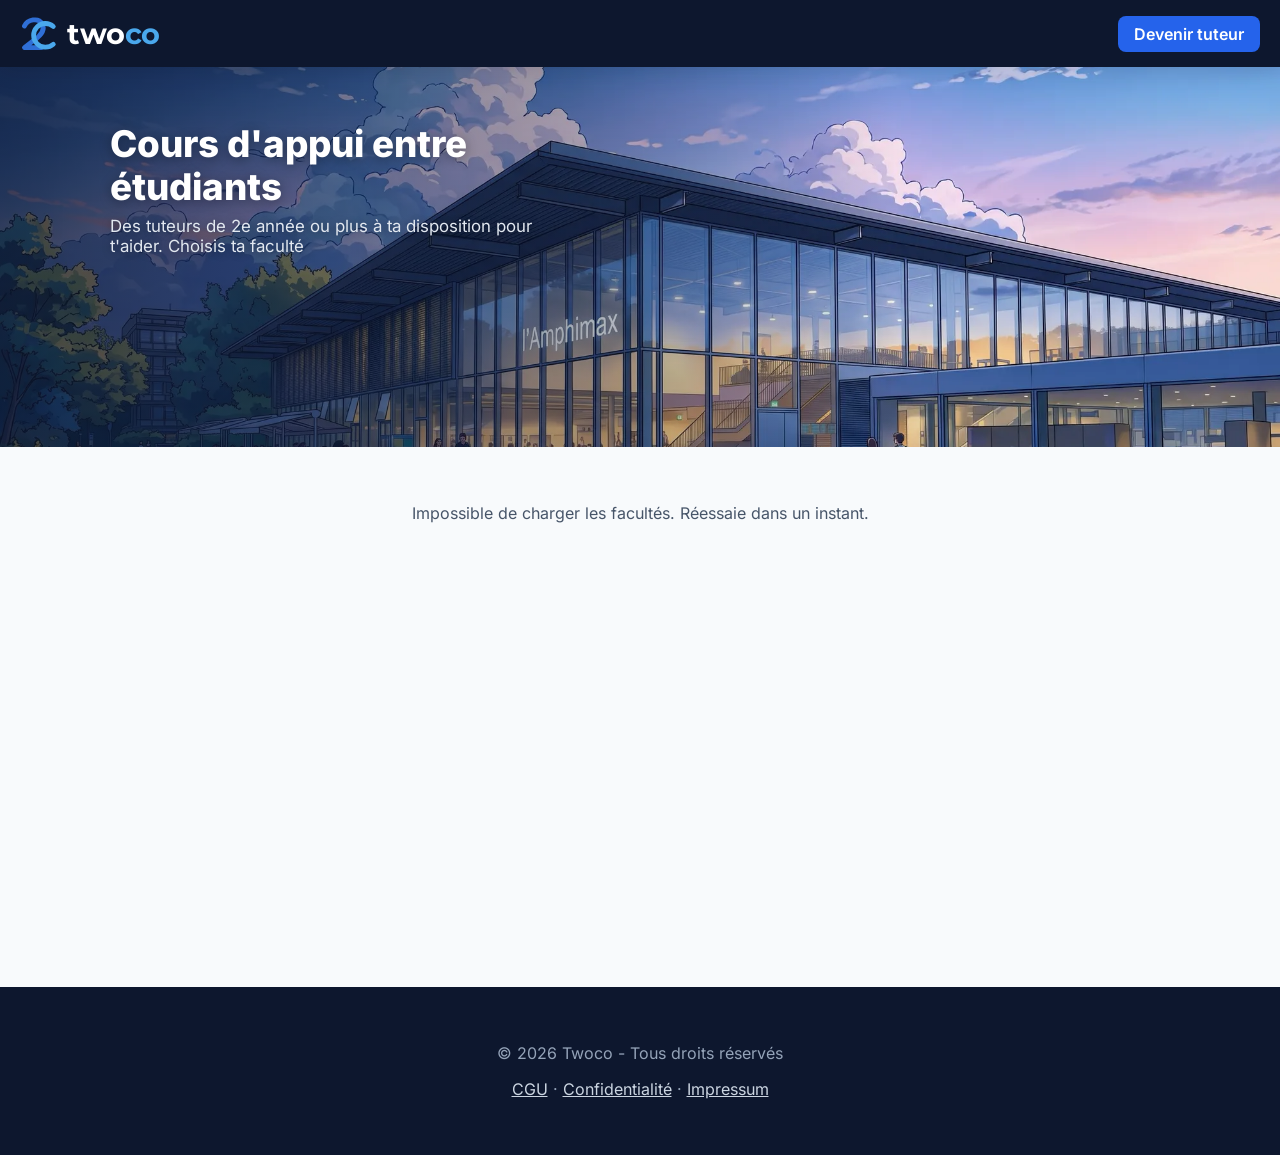
==== index.html @ c0c6d344 "Accueil : 3 matières max par carte, les autres derrière « +N matières » (#68)" ====
<!DOCTYPE html>
<html lang="fr">
<head>
    <meta charset="UTF-8">
    <meta name="viewport" content="width=device-width, initial-scale=1.0">
    <!-- Sécurité : le navigateur ne charge que les fichiers du site et ne se connecte qu'à Supabase -->
    <meta http-equiv="Content-Security-Policy" content="default-src 'self'; script-src 'self' 'unsafe-inline'; style-src 'self' 'unsafe-inline'; img-src 'self' data: blob: https://wjkhkxtdlrphouwsnicg.supabase.co; font-src 'self'; connect-src 'self' https://wjkhkxtdlrphouwsnicg.supabase.co wss://wjkhkxtdlrphouwsnicg.supabase.co; object-src 'none'; base-uri 'self'; form-action 'self'">
    <title>Twoco – Cours d'appui entre étudiants de l'UNIL</title>
    <meta name="description" content="Trouve un étudiant de 2e année ou plus qui t'aide dans tes matières de 1re année à l'UNIL. Contact direct par WhatsApp.">
    <link rel="canonical" href="https://twoco.ch/">
    <meta property="og:type" content="website">
    <meta property="og:site_name" content="Twoco">
    <meta property="og:locale" content="fr_CH">
    <meta property="og:url" content="https://twoco.ch/">
    <meta property="og:title" content="Twoco – Cours d'appui entre étudiants de l'UNIL">
    <meta property="og:description" content="Trouve un étudiant de 2e année ou plus qui t'aide dans tes matières de 1re année à l'UNIL. Contact direct par WhatsApp.">
    <meta property="og:image" content="https://twoco.ch/apercu.png">
    <meta property="og:image:width" content="1200">
    <meta property="og:image:height" content="630">
    <meta property="og:image:alt" content="Logo Twoco : cours d'appui entre étudiants de l'UNIL">
    <meta name="twitter:card" content="summary_large_image">
    <link rel="icon" href="favicon.svg" type="image/svg+xml">
    <link rel="icon" href="favicon.png" type="image/png" sizes="32x32">
    <link rel="apple-touch-icon" href="apple-touch-icon.png">
    <link rel="preconnect" href="https://wjkhkxtdlrphouwsnicg.supabase.co" crossorigin>
    <link href="commun.css?v=dev" rel="stylesheet">
    <link rel="preload" as="image" href="bande-amphimax.webp" type="image/webp" media="(min-width: 701px)" fetchpriority="high">
    <link rel="preload" as="image" href="bande-amphimax-mobile.webp" type="image/webp" media="(max-width: 700px)" fetchpriority="high">
    <style>
        .navbar { display: flex; justify-content: space-between; align-items: center; box-shadow: 0 4px 20px rgba(0,0,0,0.1); position: sticky; top: 0; z-index: 1000; }
        .btn-inscription { background: var(--blue); color: white; text-decoration: none; padding: 8px 16px; border-radius: 8px; font-weight: 600; }
        /* Bande avec l'illustration de l'Amphimax (dégradé à gauche pour lire le texte) */
        .hero { display: flex; flex-direction: column; justify-content: flex-start; min-height: 380px; padding: 56px max(24px, calc((100% - 1100px) / 2 + 20px)); box-sizing: border-box; color: white; margin-bottom: 40px;
            background-color: #3b4f8f; background-position: center 50%; background-size: cover;
            background-image: linear-gradient(90deg, rgba(13,23,46,.72) 0%, rgba(13,23,46,.35) 45%, rgba(13,23,46,0) 70%), url('bande-amphimax.jpg');
            background-image: linear-gradient(90deg, rgba(13,23,46,.72) 0%, rgba(13,23,46,.35) 45%, rgba(13,23,46,0) 70%), image-set(url('bande-amphimax.webp') type('image/webp'), url('bande-amphimax.jpg') type('image/jpeg')); }
        .hero h1 { margin: 0 0 8px; max-width: 520px; font-size: 2.3rem; line-height: 1.15; text-shadow: 0 2px 12px rgba(0,0,0,.35); }
        .hero p { margin: 0; max-width: 460px; color: #e2e8f0; font-size: 1.05rem; text-shadow: 0 1px 8px rgba(0,0,0,.4); }
        @media (max-width: 700px) {
            .hero { min-height: 240px; padding: 28px 20px; background-position: 62% 70%;
                background-image: linear-gradient(180deg, rgba(13,23,46,.65) 0%, rgba(13,23,46,.2) 60%, rgba(13,23,46,0) 100%), url('bande-amphimax-mobile.jpg');
                background-image: linear-gradient(180deg, rgba(13,23,46,.65) 0%, rgba(13,23,46,.2) 60%, rgba(13,23,46,0) 100%), image-set(url('bande-amphimax-mobile.webp') type('image/webp'), url('bande-amphimax-mobile.jpg') type('image/jpeg')); justify-content: flex-start; }
            .hero h1 { font-size: 1.7rem; }
            .hero p { font-size: .95rem; }
        }
        /* Image choisie dans l'admin (bande de l'accueil ou d'une faculté) à la place de l'Amphimax */
        .hero.image-fac { background-position: center 50%;
            background-image: linear-gradient(90deg, rgba(13,23,46,.72) 0%, rgba(13,23,46,.35) 45%, rgba(13,23,46,0) 70%), var(--image-fac); }
        @media (max-width: 700px) {
            .hero.image-fac { background-position: center;
                background-image: linear-gradient(180deg, rgba(13,23,46,.65) 0%, rgba(13,23,46,.2) 60%, rgba(13,23,46,0) 100%), var(--image-fac); }
        }
        #vue-facs:has(> .msg) { min-height: 420px; } /* place réservée pendant le chargement des facultés */
        .container { max-width: 1100px; margin: 0 auto; padding: 0 20px; }

        /* Accueil : un gros bouton par faculté, avec aperçu grisé */
        .facs-grid { display: grid; grid-template-columns: repeat(auto-fit, minmax(min(320px, 100%), 1fr)); gap: 25px; }
        .fac-card { display: flex; flex-direction: column; background: var(--white); border: 1px solid #e2e8f0; border-radius: 20px; overflow: hidden; text-decoration: none; color: inherit; box-shadow: 0 4px 6px rgba(0,0,0,0.02); transition: transform .15s, box-shadow .15s; }
        .fac-card:hover, .fac-card:focus-visible { transform: translateY(-4px); box-shadow: 0 14px 30px rgba(37,99,235,0.15); outline: none; }
        .fac-head { padding: 24px 24px 8px; }
        .fac-nom { font-size: 1.8rem; font-weight: 800; margin: 0; }
        .fac-sous { color: #64748b; margin: 4px 0 0; font-size: 0.9rem; }
        .fac-count { display: inline-block; margin-top: 12px; background: #eff6ff; color: var(--blue); font-weight: 600; font-size: 0.8rem; padding: 4px 10px; border-radius: 999px; }
        .fac-preview { height: 190px; overflow: hidden; padding: 12px 24px 0; filter: grayscale(1); transition: filter .2s; -webkit-mask-image: linear-gradient(#000 35%, transparent); mask-image: linear-gradient(#000 35%, transparent); }
        .fac-card:hover .fac-preview, .fac-card:focus-visible .fac-preview { filter: grayscale(0.2); }
        .fac-cta { position: relative; margin: -22px 24px 24px; background: var(--blue); color: white; text-align: center; padding: 14px; border-radius: 12px; font-weight: 700; }
        .mini { background: var(--white); border: 1px solid #e2e8f0; border-radius: 14px; padding: 14px; margin-bottom: 10px; }
        .mini .tag-matiere { font-size: 0.75rem; padding: 4px 10px; margin: 0 0 8px; }
        .bar { height: 10px; border-radius: 6px; background: #cbd5e1; margin: 6px 0; }
        .mini-foot { display: flex; justify-content: space-between; align-items: center; margin-top: 10px; }
        .mini-btn { width: 70px; height: 22px; border-radius: 8px; background: #25D366; }

        /* Liste des tuteurs d'une faculté */
        .sans-apercu .fac-cta { margin-top: 12px; }
        .retour { display: inline-block; margin-bottom: 20px; color: var(--blue); font-weight: 600; text-decoration: none; }
        .tuteurs-grid { display: grid; grid-template-columns: repeat(auto-fit, minmax(min(320px, 100%), 1fr)); gap: 25px; }
        .tuteur-card { background: var(--white); border-radius: 20px; padding: 30px; display: flex; flex-direction: column; box-shadow: 0 4px 6px rgba(0,0,0,0.02); border: 1px solid #e2e8f0; position: relative; overflow: hidden; }
        .tuteur-card::before { content: ""; position: absolute; top: 0; left: 0; width: 100%; height: 6px; background: linear-gradient(90deg, var(--blue), var(--cyan)); }
        .tag-matiere { background: #f1f5f9; color: var(--blue); padding: 6px 14px; border-radius: 8px; font-weight: 600; font-size: 0.85rem; display: inline-block; margin: 0 6px 8px 0; }
        /* Au-delà de 3 matières, les autres sont repliées derrière un bouton « +N matières » */
        .voir-plus { background: none; border: 1px dashed #cbd5e1; color: #475569; padding: 5px 12px; border-radius: 8px; font: inherit; font-weight: 600; font-size: 0.85rem; margin: 0 6px 8px 0; cursor: pointer; }
        .voir-plus:hover { border-color: var(--blue); color: var(--blue); }
        .card-footer { margin-top: auto; display: flex; justify-content: space-between; align-items: center; border-top: 1px solid #f1f5f9; padding-top: 20px; }
        .prix { font-size: 1.5rem; font-weight: 800; }
        .indisponible { background: #e2e8f0; color: #475569; padding: 12px 20px; border-radius: 12px; font-weight: 700; }
        .btn-whatsapp { background-color: #25D366; color: white; text-decoration: none; padding: 12px 20px; border-radius: 12px; font-weight: 700; }
        .msg { text-align: center; grid-column: 1 / -1; color: #475569; }

        /* Barre au-dessus de la liste : avertissement, filtre par matière, tri */
        .avertissement { background: #eff6ff; color: #1e3a8a; border-radius: 12px; padding: 12px 16px; font-size: 0.9rem; margin: 0 0 18px; }
        .outils { display: flex; flex-wrap: wrap; gap: 12px; align-items: center; justify-content: space-between; margin-bottom: 22px; }
        .filtres { display: flex; flex-wrap: wrap; gap: 8px; }
        .filtre { background: white; border: 1px solid #e2e8f0; color: var(--dark); border-radius: 999px; padding: 8px 14px; font: inherit; font-size: 0.85rem; font-weight: 600; cursor: pointer; }
        .filtre.actif { background: var(--blue); border-color: var(--blue); color: white; }
        .tri { font-size: 0.9rem; color: #475569; }
        .tri select { font: inherit; padding: 8px 10px; border: 1px solid #e2e8f0; border-radius: 10px; background: white; margin-left: 6px; }
        .droite { display: flex; flex-wrap: wrap; gap: 10px; align-items: center; justify-content: flex-end; margin-left: auto; }
        .recherche { font: inherit; font-size: 0.9rem; padding: 8px 12px; border: 1px solid #e2e8f0; border-radius: 10px; background: white; width: 220px; max-width: 100%; box-sizing: border-box; }
        @media (max-width: 500px) { .droite { width: 100%; } }

        /* Badge « Vérifié » avec bulle d'info (s'ouvre au clic ou au toucher) et tag « Nouveau » */
        .tuteur-tete { display: flex; flex-wrap: wrap; align-items: center; gap: 8px; margin-bottom: 12px; }
        .tuteur-tete h2 { margin: 0; font-size: 1.17em; }
        .badge-verifie, .tag-nouveau { display: inline-flex; align-items: center; gap: 4px; font-size: 0.75rem; font-weight: 700; padding: 4px 10px; border-radius: 999px; }
        .badge-verifie { background: #fef3c7; color: #78350f; padding-left: 4px; }
        .etoile { width: 15px; height: 15px; flex: none; }
        .tag-nouveau { background: #fef9c3; color: #854d0e; }
        .tag-fondateur { display: inline-flex; align-items: center; gap: 4px; font-size: 0.75rem; font-weight: 700; padding: 4px 10px; border-radius: 999px; background: var(--dark); color: white; }
        .info { position: relative; cursor: pointer; font-weight: 700; }
        .info::after { content: attr(data-info); position: absolute; top: calc(100% + 8px); left: 50%; transform: translateX(-50%); width: 200px; background: var(--dark); color: white; font-weight: 400; font-size: 0.8rem; line-height: 1.4; padding: 8px 10px; border-radius: 8px; opacity: 0; pointer-events: none; transition: opacity .15s; z-index: 5; }
        .info.ouvert::after { opacity: 1; }
    </style>
</head>
<body>
    <header class="navbar">
        <a href="#" class="brand-title"><img src="logo.svg" alt=""><span>two<span class="co">co</span></span></a>
        <a href="inscription.html" id="btn-ins" class="btn-inscription">Devenir tuteur</a>
    </header>
    <section class="hero" id="hero" aria-labelledby="hero-titre">
        <h1 id="hero-titre"> Cours d'appui entre étudiants</h1>
        <p id="hero-sous">Des tuteurs de 2e année ou plus à ta disposition pour t'aider. Choisis ta faculté</p>
    </section>

    <main class="container">
        <a href="#" id="retour" class="retour" hidden></a>
        <section id="vue-facs" class="facs-grid"><p class="msg">Chargement...</p></section>
        <section id="vue-annees" class="facs-grid" hidden></section>
        <section id="vue-liste" hidden>
            <p class="avertissement">Twoco facilite le contact. L'organisation et le paiement des cours se gèrent 100 % entre étudiants.</p>
            <div class="outils">
                <div class="filtres" id="filtres"></div>
                <div class="droite">
                    <label class="tri">Trier par
                        <select id="tri">
                            <option value="recommande">Recommandé</option>
                            <option value="verifies">Vérifiés</option>
                            <option value="nouveaux">Nouveaux</option>
                        </select>
                    </label>
                    <input type="search" id="recherche" class="recherche" placeholder="🔍 Langue, nom, matière…" aria-label="Rechercher un tuteur par langue, nom ou matière">
                </div>
            </div>
            <div id="tuteurs-container" class="tuteurs-grid"></div>
        </section>
    </main>

    <footer>
        <p>&copy; 2026 Twoco - Tous droits réservés</p>
        <p><a href="legal.html#cgu">CGU</a> · <a href="legal.html#confidentialite">Confidentialité</a> · <a href="legal.html#mentions">Impressum</a></p>
    </footer>

    <!-- Chargés en bas de page pour que le texte et les images s'affichent plus vite -->
    <script src="vendor/supabase.js?v=dev"></script>
    <script src="config.js?v=dev"></script>
    <script src="catalogue.js?v=dev"></script>
    <script src="suivi.js?v=dev"></script>
    <script>
        const db = window.supabase.createClient(CONFIG.SUPABASE_URL, CONFIG.SUPABASE_ANON_KEY);
        let FAC = {}; // rempli depuis Supabase (catalogue.js)
        const $ = id => document.getElementById(id);
        const esc = s => String(s ?? '').replace(/[&<>"']/g, c => ({ '&': '&amp;', '<': '&lt;', '>': '&gt;', '"': '&quot;', "'": '&#39;' }[c]));
        const aplat = m => Array.isArray(m) ? m : Object.values(m).flat();
        const existe = (obj, cle) => Object.prototype.hasOwnProperty.call(obj, cle);

        let compteurs = null; // compteurs[faculte][annee] = nombre de tuteurs
        let bandeAccueil = null; // image de la bande choisie dans l'admin (sinon l'Amphimax)
        const nbFac = cle => compteurs ? Object.values(compteurs[cle] || {}).reduce((s, n) => s + n, 0) : null;
        const nbAnnee = (cle, a) => compteurs ? ((compteurs[cle] || {})[a] || 0) : null;
        const badge = n => n === null ? '' : `<span class="fac-count">${n ? n + ' tuteur' + (n > 1 ? 's' : '') : 'Bientôt des tuteurs'}</span>`;

        // Les 2 matières de l'aperçu : celles choisies dans CONFIG.APERCU_MATIERES, sinon les premières
        function matieresApercu(cle, liste) {
            const norm = t => String(t).normalize('NFD').replace(/[\u0300-\u036f]/g, '').toLowerCase();
            const choix = ((CONFIG.APERCU_MATIERES || {})[cle] || [])
                .map(debut => liste.find(m => norm(m).startsWith(norm(debut))))
                .filter(Boolean);
            const reste = liste.filter(m => !choix.includes(m));
            return [...new Set(choix), ...reste].slice(0, 2);
        }

        function rendreAccueil() {
            const prix = (CONFIG.PRIX_FIXE || 30) + ' CHF/h';
            // Les facultés avec le plus de tuteurs en premier ; à égalité, la « place » choisie dans l'admin
            const facultes = Object.entries(FAC).sort(([a], [b]) => (nbFac(b) || 0) - (nbFac(a) || 0));
            $('vue-facs').innerHTML = facultes.map(([cle, f]) => {
                const premiere = Object.values(f.annees)[0];
                const mini = matieresApercu(cle, aplat(premiere.matieres)).map(m => `
                    <div class="mini">
                        <span class="tag-matiere">${esc(m)}</span>
                        <div class="bar" style="width:55%"></div>
                        <div class="bar" style="width:35%"></div>
                        <div class="mini-foot"><strong>${esc(prix)}</strong><span class="mini-btn"></span></div>
                    </div>`).join('');
                return `
                    <a class="fac-card" href="#${esc(cle)}">
                        <div class="fac-head">
                            <h2 class="fac-nom">${esc(f.nom)}</h2>
                            <p class="fac-sous">${esc(f.sous_titre || '')}</p>
                            ${badge(nbFac(cle))}
                        </div>
                        <div class="fac-preview" aria-hidden="true">${mini}</div>
                        <div class="fac-cta">Voir les tuteurs ${esc(f.nom)} →</div>
                    </a>`;
            }).join('');
        }

        function rendreAnnees(cle) {
            const f = FAC[cle];
            $('vue-annees').innerHTML = Object.entries(f.annees).map(([a, an]) => `
                <a class="fac-card sans-apercu" href="#${esc(cle)}/${esc(a)}">
                    <div class="fac-head">
                        <h2 class="fac-nom">${esc(an.nom)}</h2>
                        <p class="fac-sous">${esc(f.nom)}</p>
                        ${badge(nbAnnee(cle, a))}
                    </div>
                    <div class="fac-cta">Voir les tuteurs →</div>
                </a>`).join('');
        }

        async function chargerCompteurs() {
            const { data } = await db.from('tuteurs').select('faculte, annee').eq('status', 'valide');
            compteurs = {};
            (data || []).forEach(t => {
                compteurs[t.faculte] = compteurs[t.faculte] || {};
                compteurs[t.faculte][t.annee] = (compteurs[t.faculte][t.annee] || 0) + 1;
            });
        }

        // Liste des tuteurs d'une faculté/année, avec filtre par matière et tri
        let liste = [], filtre = '', faculteCourante = '';
        const matieresDe = t => String(t.matieres || '').split(',').map(m => m.trim()).filter(Boolean);
        const INFO_VERIFIE = 'Ce tuteur a déjà donné un premier cours via Twoco.';
        // Étoile aux pointes arrondies : un trait épais de la même couleur que le remplissage (pas de contour visible)
        const ETOILE = '<svg class="etoile" viewBox="-2 -2 28 28" aria-hidden="true"><path fill="#f59e0b" stroke="#f59e0b" stroke-width="3.5" stroke-linejoin="round" d="M12 1.8l3.1 6.4 7 1-5.1 4.9 1.2 7L12 17.8l-6.2 3.3 1.2-7L1.9 9.2l7-1z"/></svg>';

        // Recommandé = le moins contacté en haut (il a sûrement encore de la place),
        // les égalités sont mélangées au hasard à chaque chargement de la page
        const recommande = (x, y) => (x.compteur_clics || 0) - (y.compteur_clics || 0) || x.hasard - y.hasard;
        const TRIS = {
            recommande,
            verifies: (x, y) => (!!y.badge_verifie - !!x.badge_verifie) || recommande(x, y),
            nouveaux: (x, y) => (!!x.badge_verifie - !!y.badge_verifie) || recommande(x, y)
        };

        async function afficherListe(cle, a) {
            const container = $('tuteurs-container');
            container.innerHTML = '<p class="msg">Chargement des tuteurs...</p>';
            $('filtres').innerHTML = '';
            $('recherche').value = '';
            filtre = '';
            faculteCourante = cle;
            const colonnes = 'id, prenom, nom, matieres, prix, lieu, whatsapp, compteur_clics, badge_verifie, fondateur, langues';
            const charger = cols => db.from('tuteurs').select(cols).eq('status', 'valide').eq('faculte', cle).eq('annee', a);
            let { data, error } = await charger(colonnes + ', indisponible');
            // Si la colonne « indisponible » n'existe pas encore dans Supabase, on charge sans elle
            if (error) ({ data, error } = await charger(colonnes));

            if (error) {
                console.error(error);
                container.innerHTML = '<p class="msg">Impossible de charger les tuteurs pour le moment. Réessaie dans quelques minutes.</p>';
                return;
            }
            liste = (data || []).map(t => ({ ...t, hasard: Math.random() }));

            // Filtre : seulement les matières proposées par au moins un tuteur, dans l'ordre de la faculté
            const proposees = new Set(liste.flatMap(matieresDe));
            const ordre = aplat(((FAC[cle] || {}).annees || {})[a]?.matieres || []);
            const filtres = [...ordre.filter(m => proposees.has(m)), ...[...proposees].filter(m => !ordre.includes(m))];
            $('filtres').innerHTML = filtres.length > 1
                ? ['', ...filtres].map(m => `<button type="button" class="filtre${m === '' ? ' actif' : ''}" data-matiere="${esc(m)}">${m === '' ? 'Toutes' : esc(m)}</button>`).join('')
                : '';
            rendreListe();
        }

        const MATIERES_VISIBLES = 3;
        const NOM_FONDATEUR = { fondateur: 'Fondateur', cofondateur: 'Cofondateur' };

        // Tri « Recommandé » : chaque profil fondateur ou cofondateur est placé au hasard entre la 2e et la 4e place
        // (nouvelle place à chaque affichage ; à la fin de la liste s'il y a moins de tuteurs)
        function placerFondateurs(tuteurs) {
            const resultat = tuteurs.filter(t => !t.fondateur);
            const libres = [1, 2, 3];
            const places = tuteurs.filter(t => t.fondateur).map(t => ({ t,
                place: libres.length ? libres.splice(Math.floor(Math.random() * libres.length), 1)[0] : Infinity }));
            // Insérer de la plus petite place à la plus grande : un ajout ne décale jamais un fondateur déjà placé
            places.sort((x, y) => x.place - y.place).forEach(({ t, place }) => resultat.splice(Math.min(place, resultat.length), 0, t));
            return resultat;
        }

        // Recherche : langues, nom et matières, sans tenir compte des majuscules ni des accents
        const normaliser = s => String(s || '').normalize('NFD').replace(/[\u0300-\u036f]/g, '').toLowerCase().replace(/\s+/g, ' ').trim();
        const texteRecherche = t => normaliser([t.langues, t.prenom, t.nom, t.matieres].join(' '));

        function rendreListe() {
            const container = $('tuteurs-container');
            if (liste.length === 0) {
                container.innerHTML = '<p class="msg">Aucun tuteur pour le moment. Sois le premier à t\'inscrire !</p>';
                return;
            }
            const mots = normaliser($('recherche').value).split(' ').filter(Boolean);
            let visibles = liste
                .filter(t => !filtre || matieresDe(t).includes(filtre))
                .filter(t => { const texte = texteRecherche(t); return mots.every(m => texte.includes(m)); })
                .sort(TRIS[$('tri').value] || recommande);
            if ($('tri').value === 'recommande') visibles = placerFondateurs(visibles);
            if (visibles.length === 0) {
                container.innerHTML = '<p class="msg">Aucun tuteur ne correspond à ta recherche.</p>';
                return;
            }
            // La matière filtrée ou cherchée passe en premier, pour rester visible même si les autres sont repliées
            const prioritaire = m => m === filtre || (mots.length > 0 && mots.some(w => normaliser(m).includes(w)));
            container.innerHTML = visibles.map(t => {
                const ms = matieresDe(t);
                const triees = [...ms.filter(prioritaire), ...ms.filter(m => !prioritaire(m))];
                const tag = m => `<span class="tag-matiere">${esc(m)}</span>`;
                const cachees = triees.slice(MATIERES_VISIBLES);
                const tags = !triees.length ? '<span class="tag-matiere">Matières à définir</span>'
                    : triees.slice(0, MATIERES_VISIBLES).map(tag).join('') + (cachees.length
                        ? `<span class="matieres-cachees" hidden>${cachees.map(tag).join('')}</span><button type="button" class="voir-plus" aria-expanded="false" data-plus="+${cachees.length} matière${cachees.length > 1 ? 's' : ''}">+${cachees.length} matière${cachees.length > 1 ? 's' : ''}</button>`
                        : '');
                const nom = esc([t.prenom, t.nom].filter(Boolean).join(' ') || 'Tuteur');
                // Vérifié = le tuteur a payé les 5 CHF après son premier cours (badge donné par Supabase au paiement)
                const statut = t.badge_verifie
                    ? `<span class="badge-verifie">${ETOILE}Vérifié <span class="info" tabindex="0" role="button" aria-label="${INFO_VERIFIE}" data-info="${INFO_VERIFIE}">ⓘ</span></span>`
                    : '<span class="tag-nouveau">🌱 Nouveau</span>';
                const fondateur = NOM_FONDATEUR[t.fondateur] ? `<span class="tag-fondateur">✦ ${NOM_FONDATEUR[t.fondateur]}</span>` : '';
                const tel = String(t.whatsapp || '').replace(/\D/g, '');
                const message = encodeURIComponent(filtre
                    ? `Salut, je t'ai trouvé via Twoco pour un cours de ${filtre} !`
                    : 'Salut, je t\'ai trouvé via Twoco pour des cours d\'appui !');
                // Tuteur indisponible (choisi dans l'admin) : le profil reste visible, sans bouton WhatsApp
                const bouton = t.indisponible ? '<span class="indisponible">Indisponible</span>'
                    : tel ? `<a href="https://wa.me/${tel}?text=${message}" class="btn-whatsapp" data-id="${esc(t.id)}" target="_blank" rel="noopener">WhatsApp</a>` : '';
                return `
                    <div class="tuteur-card">
                        <div class="tuteur-info">
                            <div class="tuteur-tete"><h2>${nom}</h2>${fondateur}${statut}</div>
                            <div style="margin-bottom: 15px;">${tags}</div>
                            <p>📍 ${esc(t.lieu || '')}<br>📅 Dispo à convenir${t.langues ? `<br>🗣️ ${esc(t.langues)}` : ''}</p>
                        </div>
                        <div class="card-footer">
                            <div class="prix">${esc(t.prix || '')}</div>
                            ${bouton}
                        </div>
                    </div>`;
            }).join('');
        }

        // Bouton « +N matières » : affiche ou replie les autres matières de la carte
        $('tuteurs-container').addEventListener('click', (e) => {
            const btn = e.target.closest('.voir-plus');
            if (!btn) return;
            const ouvert = btn.getAttribute('aria-expanded') !== 'true';
            btn.previousElementSibling.hidden = !ouvert;
            btn.setAttribute('aria-expanded', String(ouvert));
            btn.textContent = ouvert ? 'Voir moins' : btn.dataset.plus;
        });

        $('filtres').addEventListener('click', (e) => {
            const btn = e.target.closest('button[data-matiere]');
            if (!btn) return;
            filtre = btn.dataset.matiere;
            if (filtre) enregistrer(db, 'clic_matiere', { faculte: faculteCourante, matiere: filtre });
            document.querySelectorAll('#filtres .filtre').forEach(b => b.classList.toggle('actif', b === btn));
            rendreListe();
        });
        $('tri').addEventListener('change', rendreListe);
        $('recherche').addEventListener('input', rendreListe);

        // Clic sur une carte de faculté (accueil)
        $('vue-facs').addEventListener('click', (e) => {
            const carte = e.target.closest('a.fac-card');
            if (carte) enregistrer(db, 'clic_faculte', { faculte: carte.getAttribute('href').slice(1) });
        });

        // Bulle ⓘ : s'ouvre et se ferme au clic (ou au toucher) ; un clic ailleurs la ferme
        function basculerInfo(info) {
            const ouvrir = info && !info.classList.contains('ouvert');
            document.querySelectorAll('.info.ouvert').forEach(i => i.classList.remove('ouvert'));
            if (ouvrir) info.classList.add('ouvert');
        }
        document.addEventListener('click', (e) => basculerInfo(e.target.closest('.info')));
        document.addEventListener('keydown', (e) => {
            if ((e.key === 'Enter' || e.key === ' ') && e.target.matches('.info')) { e.preventDefault(); basculerInfo(e.target); }
            if (e.key === 'Escape') basculerInfo(null);
        });

        // Chaque clic sur WhatsApp compte +1 pour ce tuteur (le lien s'ouvre quand même tout de suite)
        $('tuteurs-container').addEventListener('click', (e) => {
            const lien = e.target.closest('a.btn-whatsapp[data-id]');
            if (lien)
                db.rpc('clic_whatsapp', { p_tuteur: lien.dataset.id, p_matiere: filtre || null })
                    .then(({ error }) => { if (error) console.error(error); });
        });

        function montrer(vue, titre, sous, retourHref, retourTexte, insHref, image) {
            ['vue-facs', 'vue-annees', 'vue-liste'].forEach(v => { $(v).hidden = v !== vue; });
            $('hero').classList.toggle('image-fac', !!image);
            if (image) $('hero').style.setProperty('--image-fac', `url(${JSON.stringify(image)})`);
            $('hero-titre').textContent = titre;
            $('hero-sous').textContent = sous;
            $('btn-ins').href = insHref;
            $('retour').hidden = !retourHref;
            if (retourHref) { $('retour').href = retourHref; $('retour').textContent = retourTexte; }
        }

        function route(remonter = true) {
            const [cle, a] = location.hash.slice(1).split('/');
            const f = existe(FAC, cle) ? FAC[cle] : null;
            const annees = f ? Object.keys(f.annees) : [];
            // Une seule année : on va directement aux tuteurs
            const annee = f ? (a && existe(f.annees, a) ? a : (annees.length === 1 ? annees[0] : null)) : null;
            if (f && annee) {
                const unique = annees.length === 1;
                montrer('vue-liste', 'Tuteurs ' + f.nom, unique ? (f.sous_titre || '') : f.annees[annee].nom,
                    unique ? '#' : '#' + cle, unique ? '← Toutes les facultés' : '← ' + f.nom,
                    'inscription.html?fac=' + encodeURIComponent(cle) + '&annee=' + encodeURIComponent(annee), f.image || bandeAccueil);
                if (remonter) afficherListe(cle, annee);
            } else if (f) {
                rendreAnnees(cle);
                montrer('vue-annees', 'Tuteurs ' + f.nom, 'Choisis ton année', '#', '← Toutes les facultés',
                    'inscription.html?fac=' + encodeURIComponent(cle), f.image || bandeAccueil);
            } else {
                rendreAccueil();
                montrer('vue-facs', "Cours d'appui entre étudiants", "Des tuteurs de 2e année ou plus à ta disposition pour t'aider. Choisis ta faculté", null, '', 'inscription.html', bandeAccueil);
            }
            if (remonter) window.scrollTo(0, 0);
        }

        window.addEventListener('hashchange', () => route(true));
        enregistrer(db, 'visite', { page: 'accueil' });
        (async () => {
            try {
                // Facultés et nombre de tuteurs chargés en même temps : les cartes s'affichent directement dans le bon ordre
                const [catalogue, , reglages] = await Promise.all([chargerCatalogue(db), chargerCompteurs().catch(console.error), chargerReglages(db)]);
                FAC = arbreCatalogue(catalogue);
                bandeAccueil = reglages.bande_accueil || null;
            } catch (e) {
                console.error(e);
                $('vue-facs').innerHTML = '<p class="msg">Impossible de charger les facultés. Réessaie dans un instant.</p>';
                return;
            }
            route(true);
        })();
    </script>
</body>
</html>
---- commun.css ----
/* Style commun à toutes les pages : polices, couleurs, en-tête avec le logo, pied de page */

/* Police Inter (SIL Open Font License, voir fonts/LICENSE-inter), hébergée sur le site */
/* inter-latin-ext-400-normal */
@font-face {
  font-family: 'Inter';
  font-style: normal;
  font-display: swap;
  font-weight: 400;
  src: url(fonts/inter-latin-ext-400-normal.woff2) format('woff2');
  unicode-range: U+0100-02AF,U+0304,U+0308,U+0329,U+1E00-1E9F,U+1EF2-1EFF,U+2020,U+20A0-20AB,U+20AD-20C0,U+2113,U+2C60-2C7F,U+A720-A7FF;
}
/* inter-latin-400-normal */
@font-face {
  font-family: 'Inter';
  font-style: normal;
  font-display: swap;
  font-weight: 400;
  src: url(fonts/inter-latin-400-normal.woff2) format('woff2');
  unicode-range: U+0000-00FF,U+0131,U+0152-0153,U+02BB-02BC,U+02C6,U+02DA,U+02DC,U+0304,U+0308,U+0329,U+2000-206F,U+2074,U+20AC,U+2122,U+2191,U+2193,U+2212,U+2215,U+FEFF,U+FFFD;
}
/* inter-latin-ext-600-normal */
@font-face {
  font-family: 'Inter';
  font-style: normal;
  font-display: swap;
  font-weight: 600;
  src: url(fonts/inter-latin-ext-600-normal.woff2) format('woff2');
  unicode-range: U+0100-02AF,U+0304,U+0308,U+0329,U+1E00-1E9F,U+1EF2-1EFF,U+2020,U+20A0-20AB,U+20AD-20C0,U+2113,U+2C60-2C7F,U+A720-A7FF;
}
/* inter-latin-600-normal */
@font-face {
  font-family: 'Inter';
  font-style: normal;
  font-display: swap;
  font-weight: 600;
  src: url(fonts/inter-latin-600-normal.woff2) format('woff2');
  unicode-range: U+0000-00FF,U+0131,U+0152-0153,U+02BB-02BC,U+02C6,U+02DA,U+02DC,U+0304,U+0308,U+0329,U+2000-206F,U+2074,U+20AC,U+2122,U+2191,U+2193,U+2212,U+2215,U+FEFF,U+FFFD;
}
/* inter-latin-ext-800-normal */
@font-face {
  font-family: 'Inter';
  font-style: normal;
  font-display: swap;
  font-weight: 800;
  src: url(fonts/inter-latin-ext-800-normal.woff2) format('woff2');
  unicode-range: U+0100-02AF,U+0304,U+0308,U+0329,U+1E00-1E9F,U+1EF2-1EFF,U+2020,U+20A0-20AB,U+20AD-20C0,U+2113,U+2C60-2C7F,U+A720-A7FF;
}
/* inter-latin-800-normal */
@font-face {
  font-family: 'Inter';
  font-style: normal;
  font-display: swap;
  font-weight: 800;
  src: url(fonts/inter-latin-800-normal.woff2) format('woff2');
  unicode-range: U+0000-00FF,U+0131,U+0152-0153,U+02BB-02BC,U+02C6,U+02DA,U+02DC,U+0304,U+0308,U+0329,U+2000-206F,U+2074,U+20AC,U+2122,U+2191,U+2193,U+2212,U+2215,U+FEFF,U+FFFD;
}

/* Police Montserrat (SIL Open Font License, voir fonts/LICENSE-montserrat), hébergée sur le site : utilisée pour le logo « twoco » */
@font-face {
  font-family: 'Montserrat';
  font-style: normal;
  font-display: swap;
  font-weight: 700;
  src: url(fonts/montserrat-latin-700-normal.woff2) format('woff2');
}

:root { --dark: #0d172e; --blue: #2563eb; --cyan: #38bdf8; --bg: #f8fafc; --white: #ffffff; }
body { font-family: 'Inter', sans-serif; background: var(--bg); margin: 0; color: var(--dark); }
[hidden] { display: none !important; }

.navbar { background: var(--dark); padding: 15px 20px; }
.brand-title { display: inline-flex; align-items: center; gap: 10px; font-family: 'Montserrat', 'Inter', sans-serif; font-size: 1.8rem; font-weight: 700; letter-spacing: -0.02em; color: white; text-decoration: none; }
.brand-title img { width: 1.3em; height: 1.3em; }
.brand-title .co { color: #4aa8ec; }

footer { margin-top: 80px; padding: 40px; text-align: center; background-color: var(--dark); color: #94a3b8; }
footer a { color: #cbd5e1; }
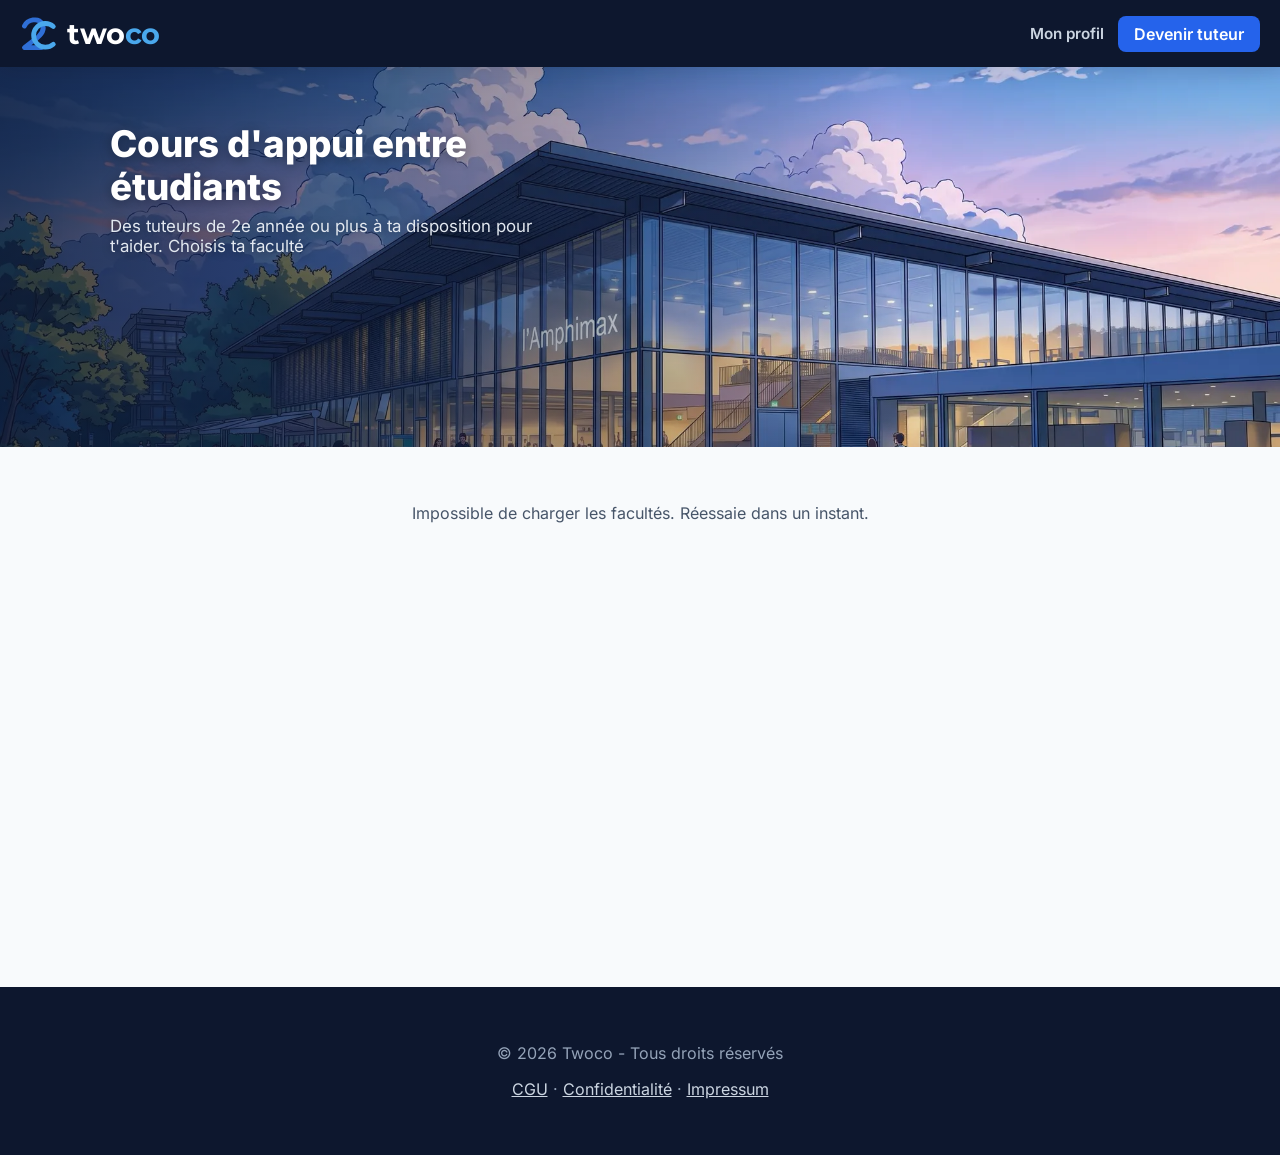
==== commit 919bd8b8: "Page « Mon profil » : les tuteurs modifient, mettent en pause ou suppriment leur profil Co-Authored-" ====
--- a/index.html
+++ b/index.html
@@ -29,6 +29,10 @@
     <style>
         .navbar { display: flex; justify-content: space-between; align-items: center; box-shadow: 0 4px 20px rgba(0,0,0,0.1); position: sticky; top: 0; z-index: 1000; }
         .btn-inscription { background: var(--blue); color: white; text-decoration: none; padding: 8px 16px; border-radius: 8px; font-weight: 600; }
+        .nav-liens { display: flex; align-items: center; gap: 14px; }
+        .lien-profil { color: #cbd5e1; text-decoration: none; font-weight: 600; font-size: 0.95rem; white-space: nowrap; }
+        .lien-profil:hover { color: white; }
+        @media (max-width: 420px) { .nav-liens { gap: 10px; } .lien-profil { font-size: 0.85rem; } .btn-inscription { padding: 8px 12px; font-size: 0.9rem; } }
         /* Bande avec l'illustration de l'Amphimax (dégradé à gauche pour lire le texte) */
         .hero { display: flex; flex-direction: column; justify-content: flex-start; min-height: 380px; padding: 56px max(24px, calc((100% - 1100px) / 2 + 20px)); box-sizing: border-box; color: white; margin-bottom: 40px;
             background-color: #3b4f8f; background-position: center 50%; background-size: cover;
@@ -102,8 +106,8 @@
         .tuteur-tete { display: flex; flex-wrap: wrap; align-items: center; gap: 8px; margin-bottom: 12px; }
         .tuteur-tete h2 { margin: 0; font-size: 1.17em; }
         .badge-verifie, .tag-nouveau { display: inline-flex; align-items: center; gap: 4px; font-size: 0.75rem; font-weight: 700; padding: 4px 10px; border-radius: 999px; }
-        .badge-verifie { background: #fef3c7; color: #78350f; padding-left: 4px; }
-        .etoile { width: 15px; height: 15px; flex: none; }
+        .badge-verifie { background: #ede9fe; color: #5b21b6; padding-left: 4px; }
+        .etoile { width: 15px; height: 15px; flex: none; color: #7c3aed; }
         .tag-nouveau { background: #fef9c3; color: #854d0e; }
         .tag-fondateur { display: inline-flex; align-items: center; gap: 4px; font-size: 0.75rem; font-weight: 700; padding: 4px 10px; border-radius: 999px; background: var(--dark); color: white; }
         .info { position: relative; cursor: pointer; font-weight: 700; }
@@ -114,7 +118,10 @@
 <body>
     <header class="navbar">
         <a href="#" class="brand-title"><img src="logo.svg" alt=""><span>two<span class="co">co</span></span></a>
-        <a href="inscription.html" id="btn-ins" class="btn-inscription">Devenir tuteur</a>
+        <nav class="nav-liens" aria-label="Tuteurs">
+            <a href="mon-profil.html" class="lien-profil">Mon profil</a>
+            <a href="inscription.html" id="btn-ins" class="btn-inscription">Devenir tuteur</a>
+        </nav>
     </header>
     <section class="hero" id="hero" aria-labelledby="hero-titre">
         <h1 id="hero-titre"> Cours d'appui entre étudiants</h1>
@@ -228,10 +235,16 @@
 
         // Liste des tuteurs d'une faculté/année, avec filtre par matière et tri
         let liste = [], filtre = '', faculteCourante = '';
+        // Mélange de Fisher-Yates (chaque ordre a la même chance)
+        function melanger(tableau) {
+            const a = [...tableau];
+            for (let i = a.length - 1; i > 0; i--) { const j = Math.floor(Math.random() * (i + 1)); [a[i], a[j]] = [a[j], a[i]]; }
+            return a;
+        }
         const matieresDe = t => String(t.matieres || '').split(',').map(m => m.trim()).filter(Boolean);
         const INFO_VERIFIE = 'Ce tuteur a déjà donné un premier cours via Twoco.';
         // Étoile aux pointes arrondies : un trait épais de la même couleur que le remplissage (pas de contour visible)
-        const ETOILE = '<svg class="etoile" viewBox="-2 -2 28 28" aria-hidden="true"><path fill="#f59e0b" stroke="#f59e0b" stroke-width="3.5" stroke-linejoin="round" d="M12 1.8l3.1 6.4 7 1-5.1 4.9 1.2 7L12 17.8l-6.2 3.3 1.2-7L1.9 9.2l7-1z"/></svg>';
+        const ETOILE = '<svg class="etoile" viewBox="-2 -2 28 28" aria-hidden="true"><path fill="currentColor" stroke="currentColor" stroke-width="3.5" stroke-linejoin="round" d="M12 1.8l3.1 6.4 7 1-5.1 4.9 1.2 7L12 17.8l-6.2 3.3 1.2-7L1.9 9.2l7-1z"/></svg>';
 
         // Recommandé = le moins contacté en haut (il a sûrement encore de la place),
         // les égalités sont mélangées au hasard à chaque chargement de la page
@@ -251,8 +264,9 @@
             faculteCourante = cle;
             const colonnes = 'id, prenom, nom, matieres, prix, lieu, whatsapp, compteur_clics, badge_verifie, fondateur, langues';
             const charger = cols => db.from('tuteurs').select(cols).eq('status', 'valide').eq('faculte', cle).eq('annee', a);
-            let { data, error } = await charger(colonnes + ', indisponible');
-            // Si la colonne « indisponible » n'existe pas encore dans Supabase, on charge sans elle
+            let { data, error } = await charger(colonnes + ', indisponible, mis_en_avant');
+            // Si une colonne récente n'existe pas encore dans Supabase, on charge sans elle
+            if (error) ({ data, error } = await charger(colonnes + ', indisponible'));
             if (error) ({ data, error } = await charger(colonnes));
 
             if (error) {
@@ -260,7 +274,8 @@
                 container.innerHTML = '<p class="msg">Impossible de charger les tuteurs pour le moment. Réessaie dans quelques minutes.</p>';
                 return;
             }
-            liste = (data || []).map(t => ({ ...t, hasard: Math.random() }));
+            // Les matières de chaque tuteur sont mélangées une fois par chargement : les 3 affichées changent d'un visiteur à l'autre
+            liste = (data || []).map(t => ({ ...t, hasard: Math.random(), melangees: melanger(matieresDe(t)) }));
 
             // Filtre : seulement les matières proposées par au moins un tuteur, dans l'ordre de la faculté
             const proposees = new Set(liste.flatMap(matieresDe));
@@ -275,14 +290,25 @@
         const MATIERES_VISIBLES = 3;
         const NOM_FONDATEUR = { fondateur: 'Fondateur', cofondateur: 'Cofondateur' };
 
-        // Tri « Recommandé » : chaque profil fondateur ou cofondateur est placé au hasard entre la 2e et la 4e place
-        // (nouvelle place à chaque affichage ; à la fin de la liste s'il y a moins de tuteurs)
+        // Tri « Recommandé » : le Fondateur est placé au hasard entre la 2e et la 4e place, le Cofondateur entre la 3e et la 6e,
+        // et les profils mis en avant depuis l'admin (⭐, rien n'est affiché sur le site) entre la 1re et la 5e.
+        // Jamais deux à la même place ; nouvelle place à chaque affichage ; plus haut s'il y a moins de tuteurs.
+        const PLACES_SPECIALES = { fondateur: [1, 2, 3], cofondateur: [2, 3, 4, 5], avant: [0, 1, 2, 3, 4] }; // index 0 = 1re place
+        const genre = t => t.fondateur === 'fondateur' || t.fondateur === 'cofondateur' ? t.fondateur : t.fondateur ? 'cofondateur' : t.mis_en_avant ? 'avant' : null;
         function placerFondateurs(tuteurs) {
-            const resultat = tuteurs.filter(t => !t.fondateur);
-            const libres = [1, 2, 3];
-            const places = tuteurs.filter(t => t.fondateur).map(t => ({ t,
-                place: libres.length ? libres.splice(Math.floor(Math.random() * libres.length), 1)[0] : Infinity }));
-            // Insérer de la plus petite place à la plus grande : un ajout ne décale jamais un fondateur déjà placé
+            const resultat = tuteurs.filter(t => !genre(t));
+            const prises = new Set();
+            const ORDRE = { fondateur: 0, cofondateur: 1, avant: 2 };
+            const places = tuteurs.filter(t => genre(t))
+                .sort((x, y) => ORDRE[genre(x)] - ORDRE[genre(y)])
+                .map(t => {
+                    const libres = PLACES_SPECIALES[genre(t)].filter(p => !prises.has(p));
+                    let place = libres.length ? libres[Math.floor(Math.random() * libres.length)] : null;
+                    if (place === null) { place = 5; while (prises.has(place)) place++; }   // plus de place libre : juste après
+                    prises.add(place);
+                    return { t, place };
+                });
+            // Insérer de la plus petite place à la plus grande : un ajout ne décale jamais un profil déjà placé
             places.sort((x, y) => x.place - y.place).forEach(({ t, place }) => resultat.splice(Math.min(place, resultat.length), 0, t));
             return resultat;
         }
@@ -310,7 +336,7 @@
             // La matière filtrée ou cherchée passe en premier, pour rester visible même si les autres sont repliées
             const prioritaire = m => m === filtre || (mots.length > 0 && mots.some(w => normaliser(m).includes(w)));
             container.innerHTML = visibles.map(t => {
-                const ms = matieresDe(t);
+                const ms = t.melangees || matieresDe(t);
                 const triees = [...ms.filter(prioritaire), ...ms.filter(m => !prioritaire(m))];
                 const tag = m => `<span class="tag-matiere">${esc(m)}</span>`;
                 const cachees = triees.slice(MATIERES_VISIBLES);
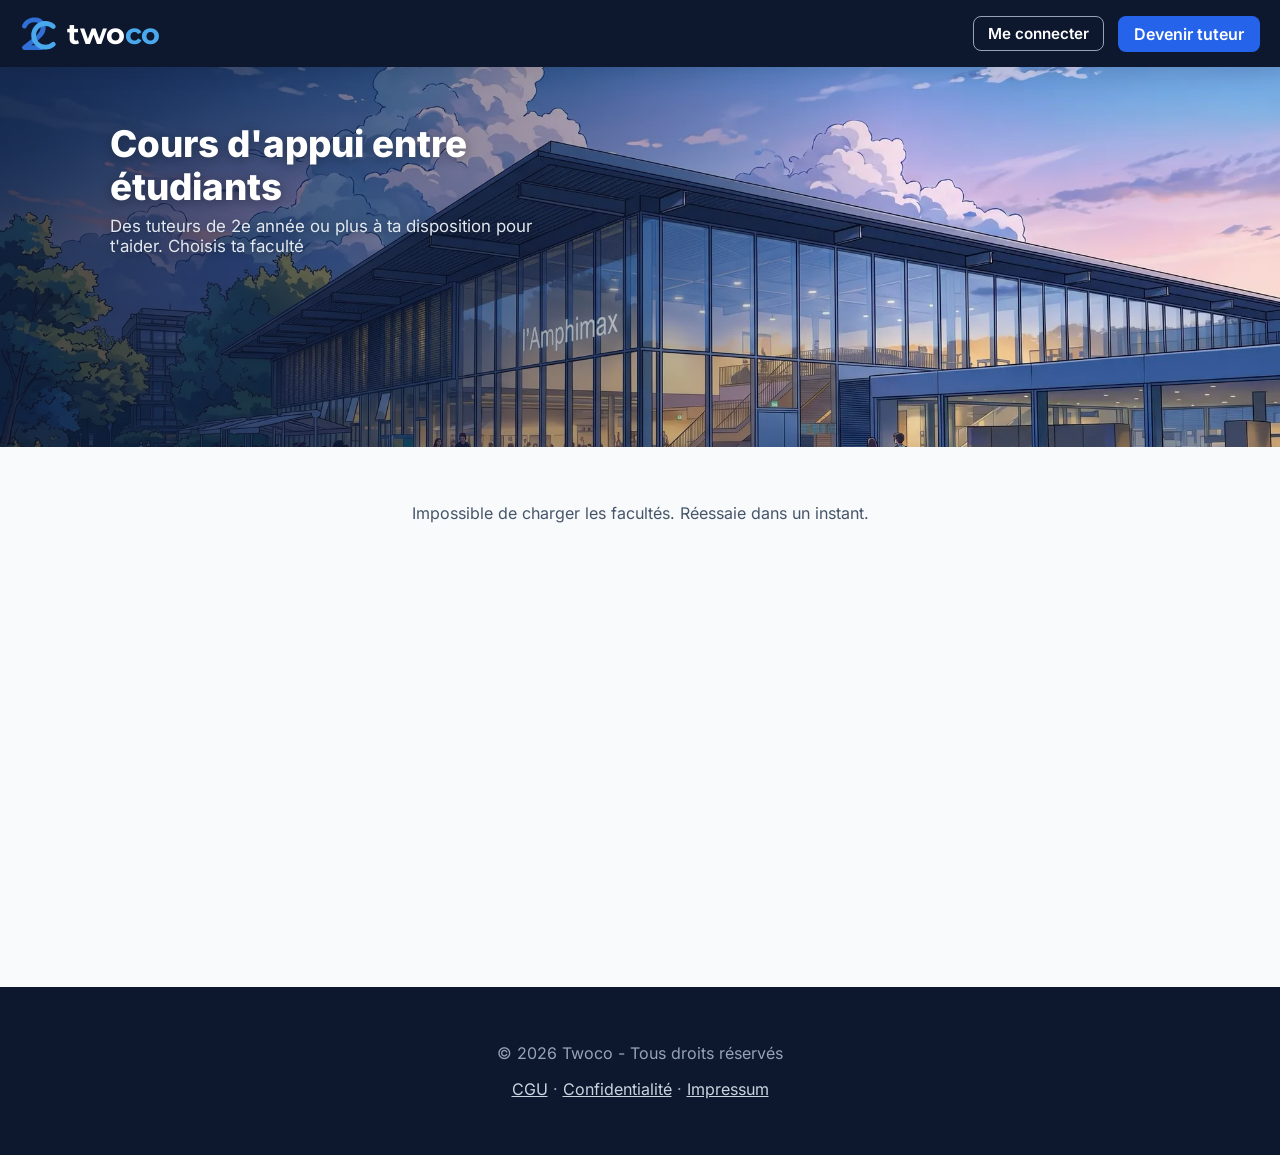
==== commit 5826747b: "« Me connecter » : bouton entouré, connexion gardée dans l'onglet, confirmation avant pause et suppr" ====
--- a/index.html
+++ b/index.html
@@ -30,9 +30,12 @@
         .navbar { display: flex; justify-content: space-between; align-items: center; box-shadow: 0 4px 20px rgba(0,0,0,0.1); position: sticky; top: 0; z-index: 1000; }
         .btn-inscription { background: var(--blue); color: white; text-decoration: none; padding: 8px 16px; border-radius: 8px; font-weight: 600; }
         .nav-liens { display: flex; align-items: center; gap: 14px; }
-        .lien-profil { color: #cbd5e1; text-decoration: none; font-weight: 600; font-size: 0.95rem; white-space: nowrap; }
-        .lien-profil:hover { color: white; }
-        @media (max-width: 420px) { .nav-liens { gap: 10px; } .lien-profil { font-size: 0.85rem; } .btn-inscription { padding: 8px 12px; font-size: 0.9rem; } }
+        .lien-profil { color: white; text-decoration: none; font-weight: 600; font-size: 0.95rem; white-space: nowrap; padding: 7px 14px; border: 1.5px solid #94a3b8; border-radius: 8px; }
+        .lien-profil:hover { border-color: white; background: rgba(255,255,255,0.08); }
+        .btn-inscription { white-space: nowrap; }
+        @media (max-width: 420px) { .navbar { padding: 12px 14px; } .navbar .brand-title { font-size: 1.5rem; } .nav-liens { gap: 8px; } .lien-profil { font-size: 0.85rem; padding: 7px 10px; } .btn-inscription { padding: 8px 10px; font-size: 0.85rem; } }
+        @media (max-width: 345px) { .navbar .brand-title > span { display: none; } }   /* très petit écran : le logo seul */
+        @media (max-width: 360px) { .navbar .brand-title { font-size: 1.4rem; } .nav-liens { gap: 6px; } .lien-profil { font-size: 0.8rem; padding: 6px 8px; } .btn-inscription { padding: 7px 9px; font-size: 0.8rem; } }
         /* Bande avec l'illustration de l'Amphimax (dégradé à gauche pour lire le texte) */
         .hero { display: flex; flex-direction: column; justify-content: flex-start; min-height: 380px; padding: 56px max(24px, calc((100% - 1100px) / 2 + 20px)); box-sizing: border-box; color: white; margin-bottom: 40px;
             background-color: #3b4f8f; background-position: center 50%; background-size: cover;
@@ -119,7 +122,7 @@
     <header class="navbar">
         <a href="#" class="brand-title"><img src="logo.svg" alt=""><span>two<span class="co">co</span></span></a>
         <nav class="nav-liens" aria-label="Tuteurs">
-            <a href="mon-profil.html" class="lien-profil">Mon profil</a>
+            <a href="mon-profil.html" class="lien-profil">Me connecter</a>
             <a href="inscription.html" id="btn-ins" class="btn-inscription">Devenir tuteur</a>
         </nav>
     </header>
